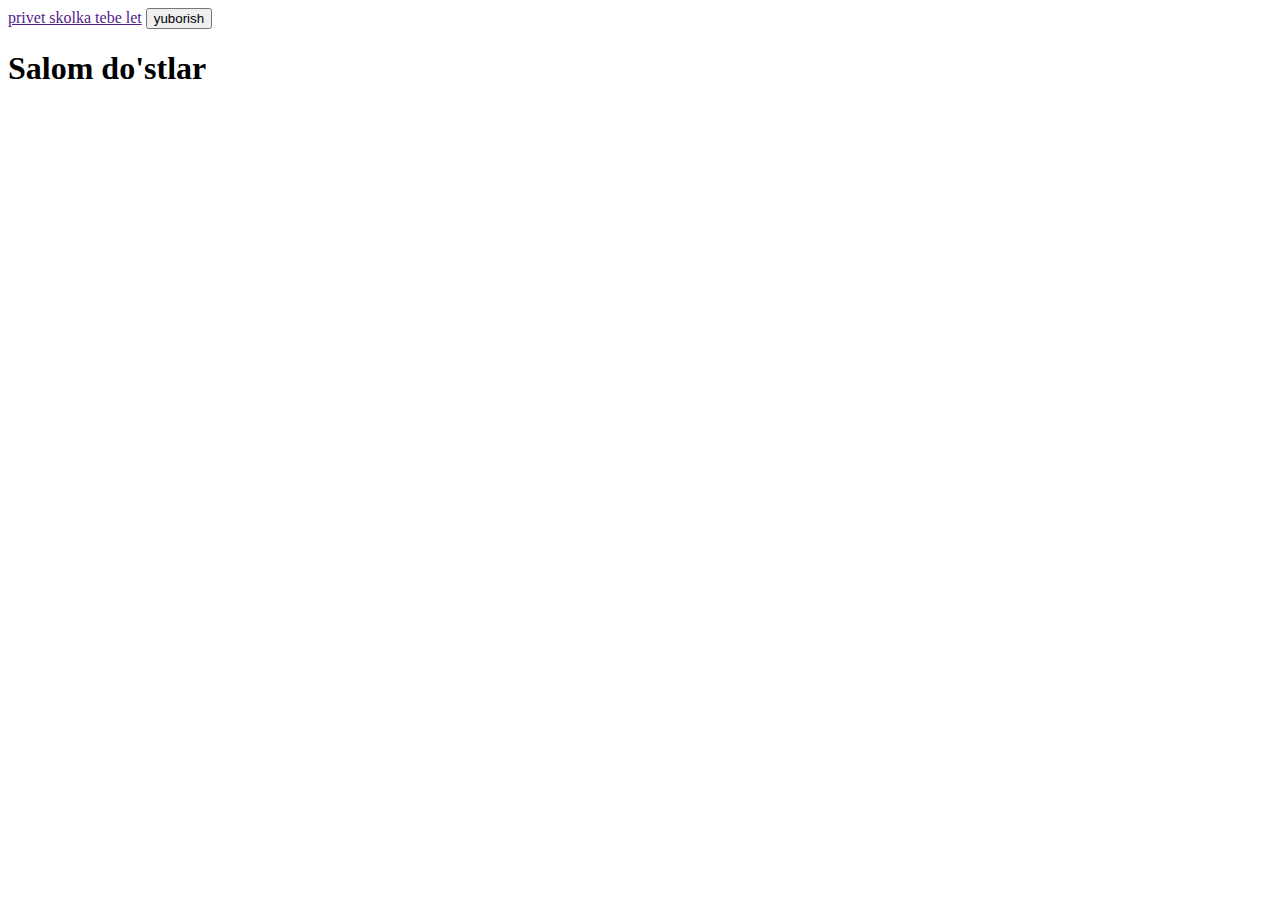
==== git amalyot/amaliyot__git/index.html @ 1465002e "salom men jek" ====
<!DOCTYPE html>
<html lang="en">
	<head>
		<meta charset="UTF-8" />
		<meta name="viewport" content="width=device-width, initial-scale=1.0" />
		<title>Document</title>
	</head>
	<body>
		<a href="">privet skolka tebe let</a>
		<button>yuborish</button>
		<h1>Salom do'stlar</h1>
	</body>
</html>
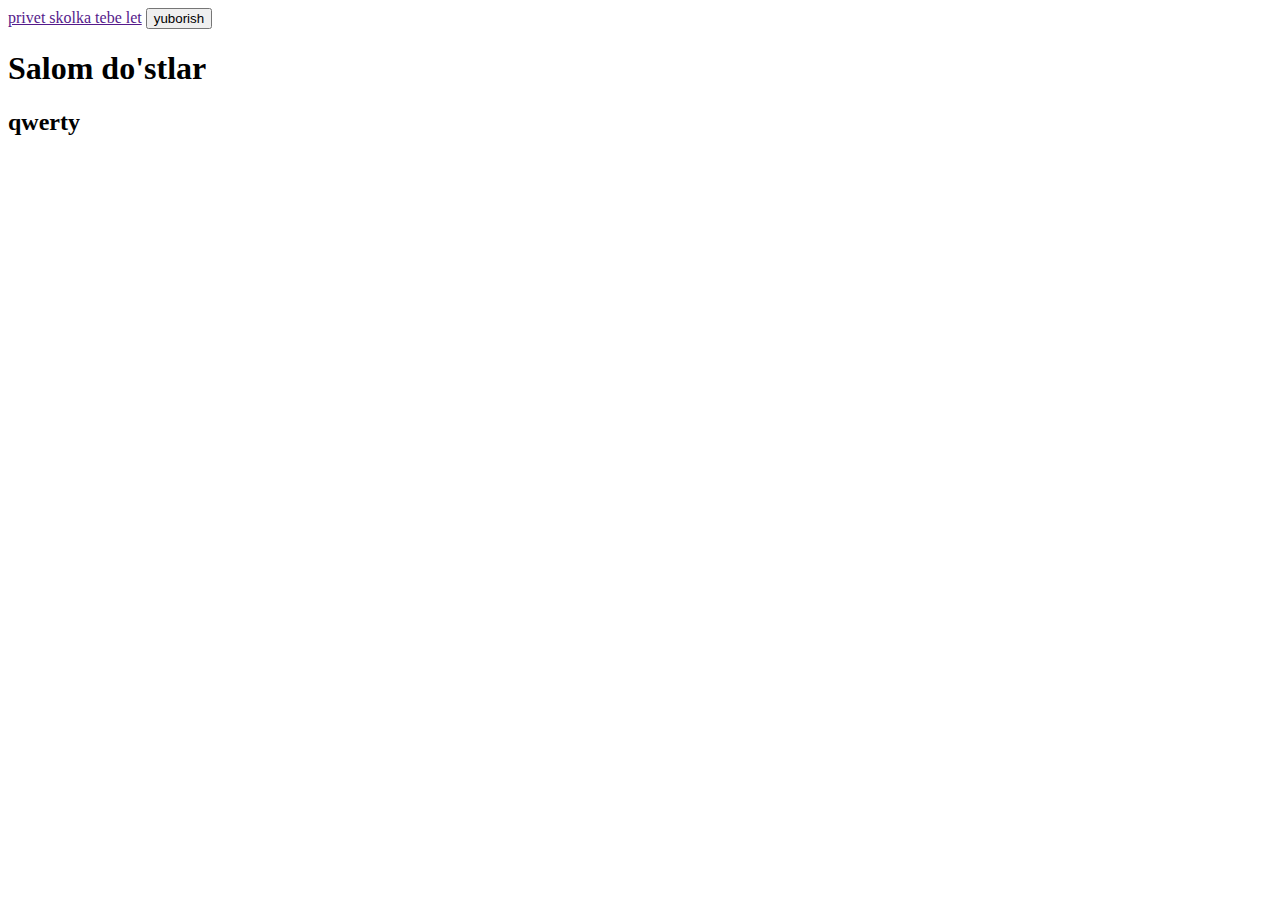
==== commit e7f3de4c: "r..m" ====
--- a/git amalyot/amaliyot__git/index.html
+++ b/git amalyot/amaliyot__git/index.html
@@ -9,5 +9,7 @@
 		<a href="">privet skolka tebe let</a>
 		<button>yuborish</button>
 		<h1>Salom do'stlar</h1>
+		<h2>qwerty</h2>
+		
 	</body>
 </html>
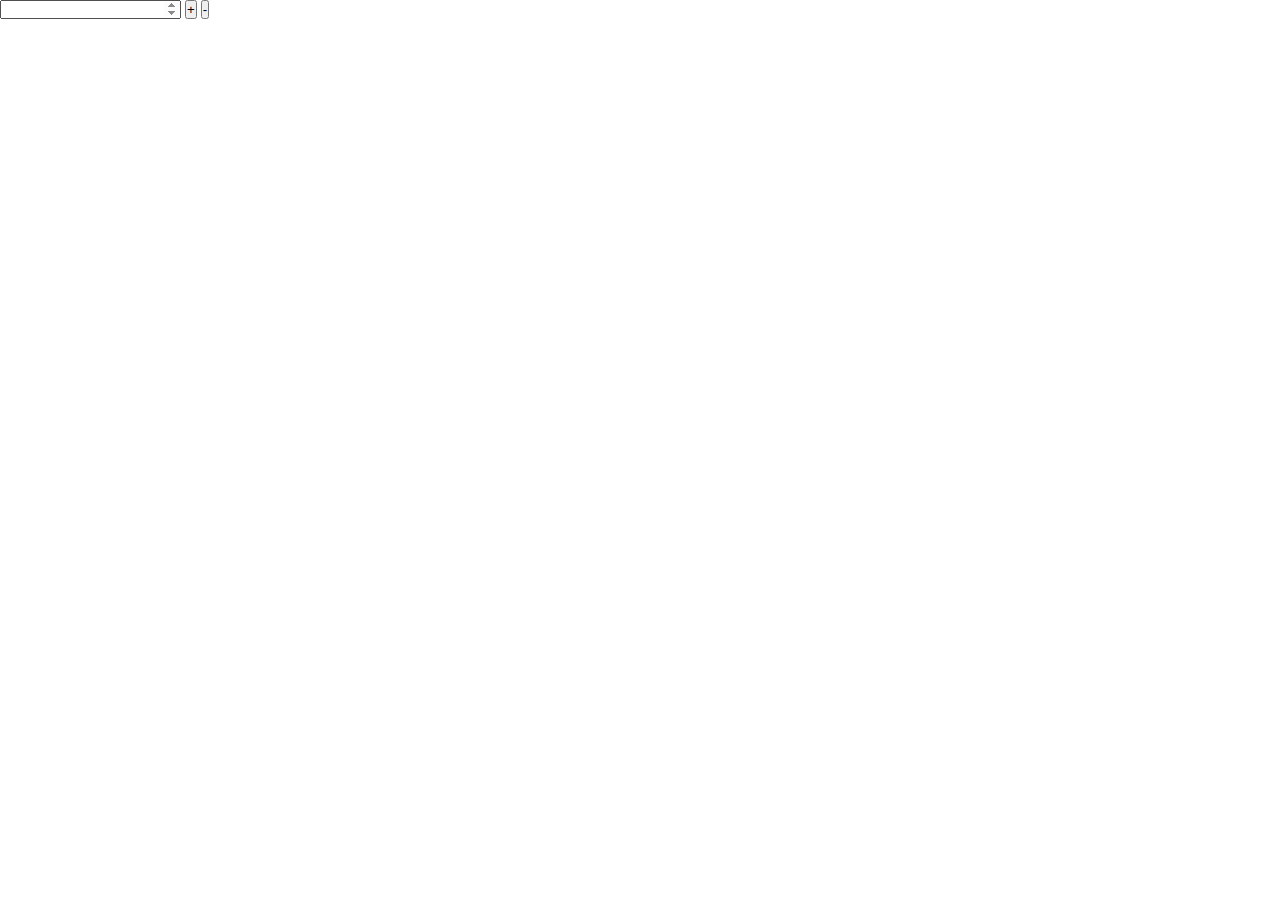
==== commit 66755159: "add div" ====
--- a/git amalyot/amaliyot__git/index.html
+++ b/git amalyot/amaliyot__git/index.html
@@ -4,12 +4,17 @@
 		<meta charset="UTF-8" />
 		<meta name="viewport" content="width=device-width, initial-scale=1.0" />
 		<title>Document</title>
+		<link rel="stylesheet" href="./narmaluez.css">
+		<link rel="stylesheet" href="./main.css">
 	</head>
 	<body>
-		<a href="">privet skolka tebe let</a>
-		<button>yuborish</button>
-		<h1>Salom do'stlar</h1>
-		<h2>qwerty</h2>
-		
+      <div class="container">
+         <p class="num1"></p>
+         <p class="num2"></p>
+         <input type="number">
+         <button class="btn1">+</button>
+         <button class="btn2">-</button>
+      </div>
 	</body>
+	<script src="./main.css"></script>
 </html>
--- a/git amalyot/amaliyot__git/main.css
+++ b/git amalyot/amaliyot__git/main.css
@@ -0,0 +1,4 @@
+*{
+ margin: 0;
+ padding: 0;
+}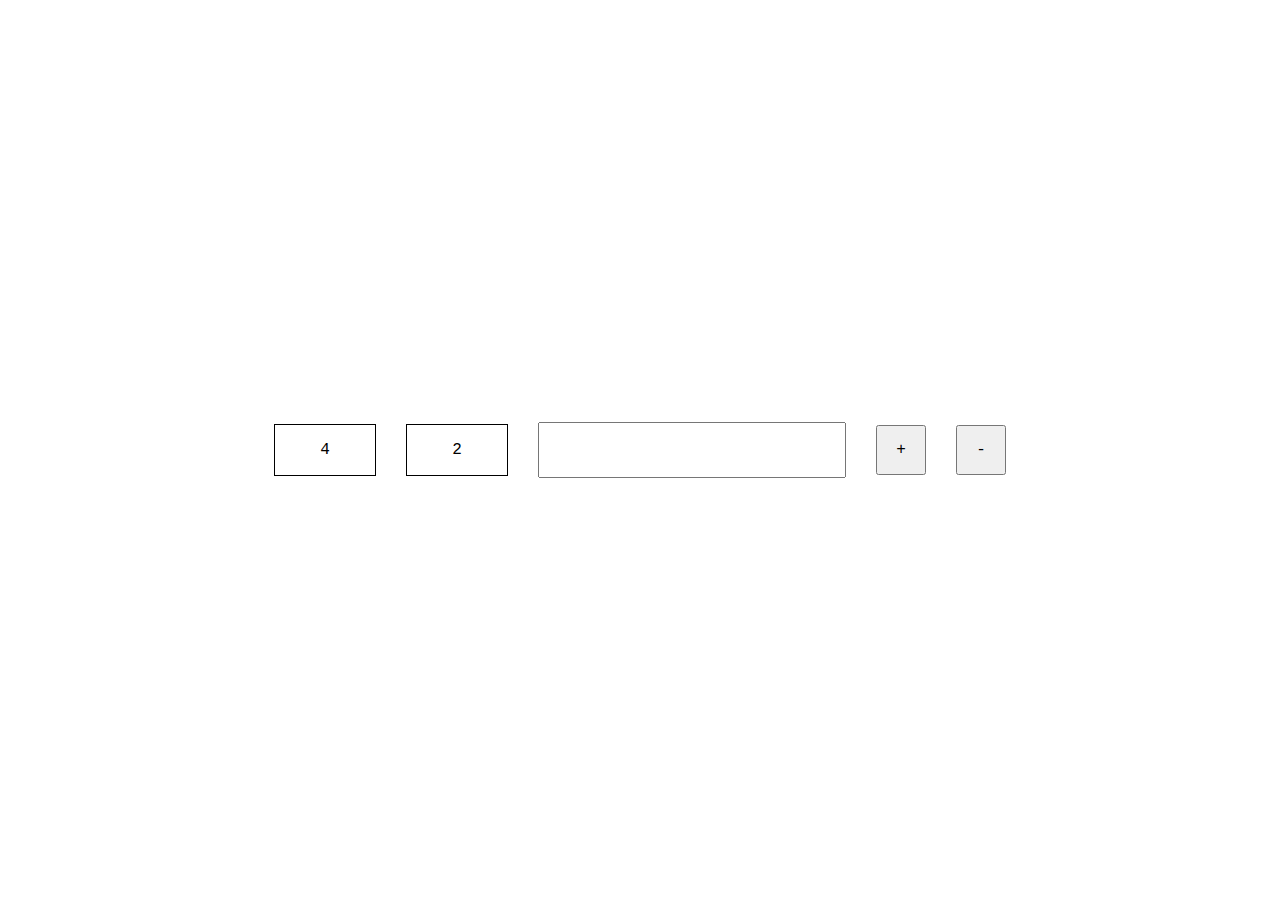
==== commit 73d2e1c1: "css" ====
--- a/git amalyot/amaliyot__git/index.html
+++ b/git amalyot/amaliyot__git/index.html
@@ -3,18 +3,18 @@
 	<head>
 		<meta charset="UTF-8" />
 		<meta name="viewport" content="width=device-width, initial-scale=1.0" />
-		<title>Document</title>
-		<link rel="stylesheet" href="./narmaluez.css">
-		<link rel="stylesheet" href="./main.css">
+		<title>Number</title>
+		<link rel="stylesheet" href="./normalize.css" />
+		<link rel="stylesheet" href="./main.css" />
 	</head>
 	<body>
-      <div class="container">
-         <p class="num1"></p>
-         <p class="num2"></p>
-         <input type="number">
-         <button class="btn1">+</button>
-         <button class="btn2">-</button>
-      </div>
+		<div class="container">
+			<p class="number num1">4</p>
+			<p class="number num2">2</p>
+			<input min="1" type="number" />
+			<button class="btn btn1">+</button>
+			<button class="btn btn2">-</button>
+		</div>
 	</body>
 	<script src="./main.css"></script>
 </html>
--- a/git amalyot/amaliyot__git/main.css
+++ b/git amalyot/amaliyot__git/main.css
@@ -1,4 +1,37 @@
-*{
- margin: 0;
- padding: 0;
-}+body {
+	width: 100%;
+	height: 100vh;
+	margin: 0;
+	padding: 0;
+	box-sizing: border-box;
+	font-family: "Courier New", Courier, monospace;
+	display: flex;
+	align-items: center;
+	justify-content: center;
+	flex-wrap: wrap;
+}
+
+.container {
+	display: flex;
+	align-items: center;
+	gap: 30px;
+	flex-wrap: wrap;
+}
+
+.number {
+	width: 100px;
+	height: 50px;
+	border: 1px solid #000;
+	display: grid;
+	place-items: center;
+}
+
+input {
+	width: 300px;
+	height: 50px;
+}
+
+.btn {
+	width: 50px;
+	height: 50px;
+}
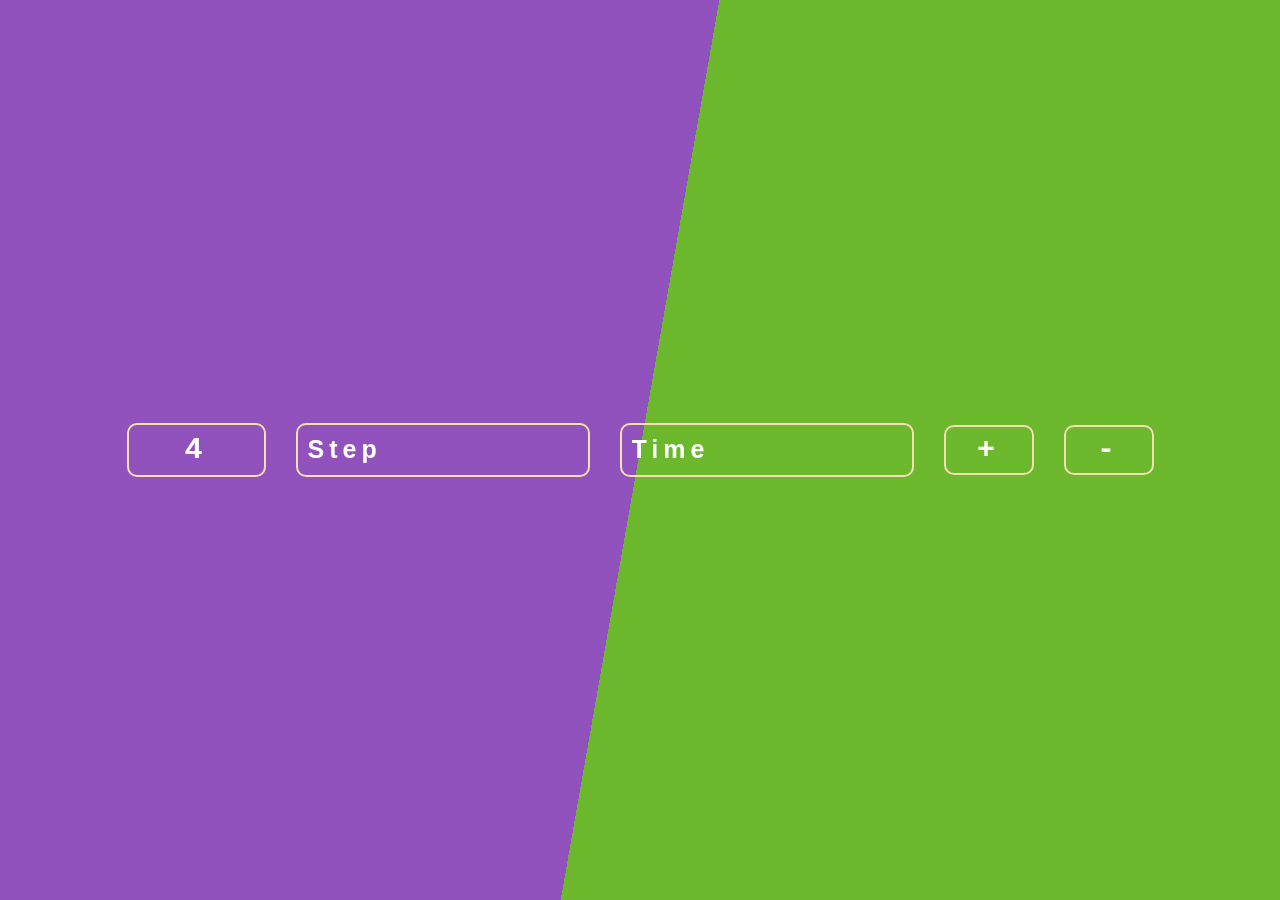
==== commit b49b2fd8: "js" ====
--- a/git amalyot/amaliyot__git/index.html
+++ b/git amalyot/amaliyot__git/index.html
@@ -10,11 +10,14 @@
 	<body>
 		<div class="container">
 			<p class="number num1">4</p>
-			<p class="number num2">2</p>
-			<input min="1" type="number" />
+			<input type="number" placeholder="Step" class="step" />
+			<input min="1" type="number" placeholder="Time" class="time" />
 			<button class="btn btn1">+</button>
 			<button class="btn btn2">-</button>
 		</div>
+		<div class="bg"></div>
+		<div class="bg bg2"></div>
+		<div class="bg bg3"></div>
 	</body>
-	<script src="./main.css"></script>
+	<script src="./main.js"></script>
 </html>
--- a/git amalyot/amaliyot__git/main.css
+++ b/git amalyot/amaliyot__git/main.css
@@ -5,33 +5,137 @@
 	padding: 0;
 	box-sizing: border-box;
 	font-family: "Courier New", Courier, monospace;
-	display: flex;
-	align-items: center;
-	justify-content: center;
+	display: grid;
+	place-items: center;
 	flex-wrap: wrap;
+	/* background: none; */
+	user-select: none;
+	box-sizing: border-box;
+	padding: 20px;
 }
-
+* {
+	font-size: 30px;
+	font-weight: bold;
+	letter-spacing: 5px;
+}
 .container {
 	display: flex;
 	align-items: center;
 	gap: 30px;
 	flex-wrap: wrap;
 }
+.btn {
+	background: none;
+	transition: all 0.9;
+	border: none;
+	border: 2px solid wheat;
+	color: white;
+	border-radius: 10px;
+}
+.btn:active {
+	transform: scale(0.8);
+}
+.btn:hover {
+	color: rgb(0, 0, 0);
+	border: 2px solid #6d6875;
+	box-shadow: rgba(0, 0, 0, 0.56) 0px 22px 70px 4px;
+}
 
 .number {
-	width: 100px;
+	width: 15vh;
 	height: 50px;
-	border: 1px solid #000;
+	color: white;
 	display: grid;
 	place-items: center;
+	border: 2px solid wheat;
+	border-radius: 10px;
 }
 
 input {
-	width: 300px;
+	width: 30vh;
+	height: 50px;
+	padding: 0 10px;
+	border-radius: 10px;
+	background: none;
+	color: white;
+	border: 2px solid wheat;
+}
+input::placeholder {
+	color: white;
+
+	font-size: 25px;
+	font-family: "Franklin Gothic Medium", "Arial Narrow", Arial, sans-serif;
+}
+.btn {
+	width: 10vh;
 	height: 50px;
 }
 
-.btn {
-	width: 50px;
-	height: 50px;
+.number:hover {
+	color: rgb(0, 0, 0);
+	border: 2px solid #6d6875;
+	box-shadow: rgba(0, 0, 0, 0.56) 0px 22px 70px 4px;
 }
+
+html {
+	height: 100%;
+}
+
+.bg {
+	animation: slide 3s ease-in-out infinite alternate;
+	/* background-image: linear-gradient(-60deg, #6c3 50%, #09f 50%); */
+	bottom: 0;
+	background: rgb(131, 58, 180);
+	background: linear-gradient(
+		100deg,
+		rgba(131, 58, 180, 1) 50%,
+		rgba(253, 29, 29, 1) 50%,
+		rgb(233, 138, 6) 50%,
+		rgb(88, 175, 17) 50%
+	);
+	left: -50%;
+	opacity: 0.5;
+	position: fixed;
+	right: -50%;
+	top: 0;
+	z-index: -1;
+}
+
+.bg2 {
+	animation-direction: alternate-reverse;
+	animation-duration: 4s;
+}
+
+.bg3 {
+	animation-duration: 5s;
+}
+
+.content {
+	background-color: rgba(255, 255, 255, 0.8);
+	border-radius: 0.25em;
+	box-shadow: 0 0 0.25em rgba(0, 0, 0, 0.25);
+	box-sizing: border-box;
+	left: 50%;
+	padding: 10vmin;
+	position: fixed;
+	text-align: center;
+	top: 50%;
+	transform: translate(-50%, -50%);
+}
+
+h1 {
+	font-family: monospace;
+}
+
+@keyframes slide {
+	0% {
+		transform: translateX(-25%);
+	}
+	100% {
+		transform: translateX(25%);
+	}
+}
+
+input[type="number"]::-webkit-inner-spin-button {
+	display: none;
+}
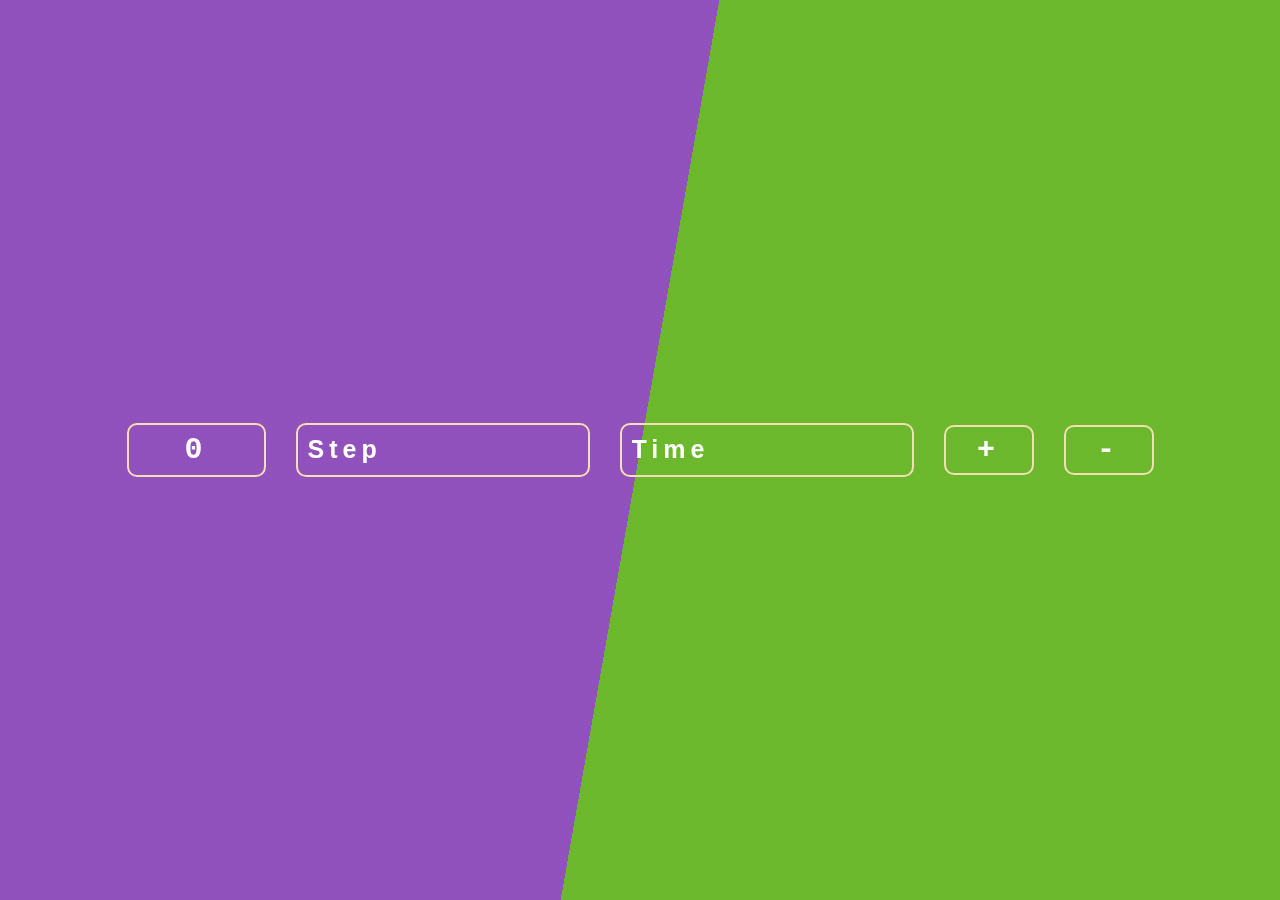
==== commit f782e793: "uy ishi" ====
--- a/git amalyot/amaliyot__git/index.html
+++ b/git amalyot/amaliyot__git/index.html
@@ -4,14 +4,15 @@
 		<meta charset="UTF-8" />
 		<meta name="viewport" content="width=device-width, initial-scale=1.0" />
 		<title>Number</title>
+		<link rel="shortcut icon" href="./badge-3d.svg" type="image/x-icon">
 		<link rel="stylesheet" href="./normalize.css" />
 		<link rel="stylesheet" href="./main.css" />
 	</head>
 	<body>
 		<div class="container">
-			<p class="number num1">4</p>
+			<p class="number num1">0</p>
 			<input type="number" placeholder="Step" class="step" />
-			<input min="1" type="number" placeholder="Time" class="time" />
+			<input type="number" placeholder="Time" class="time" />
 			<button class="btn btn1">+</button>
 			<button class="btn btn2">-</button>
 		</div>
